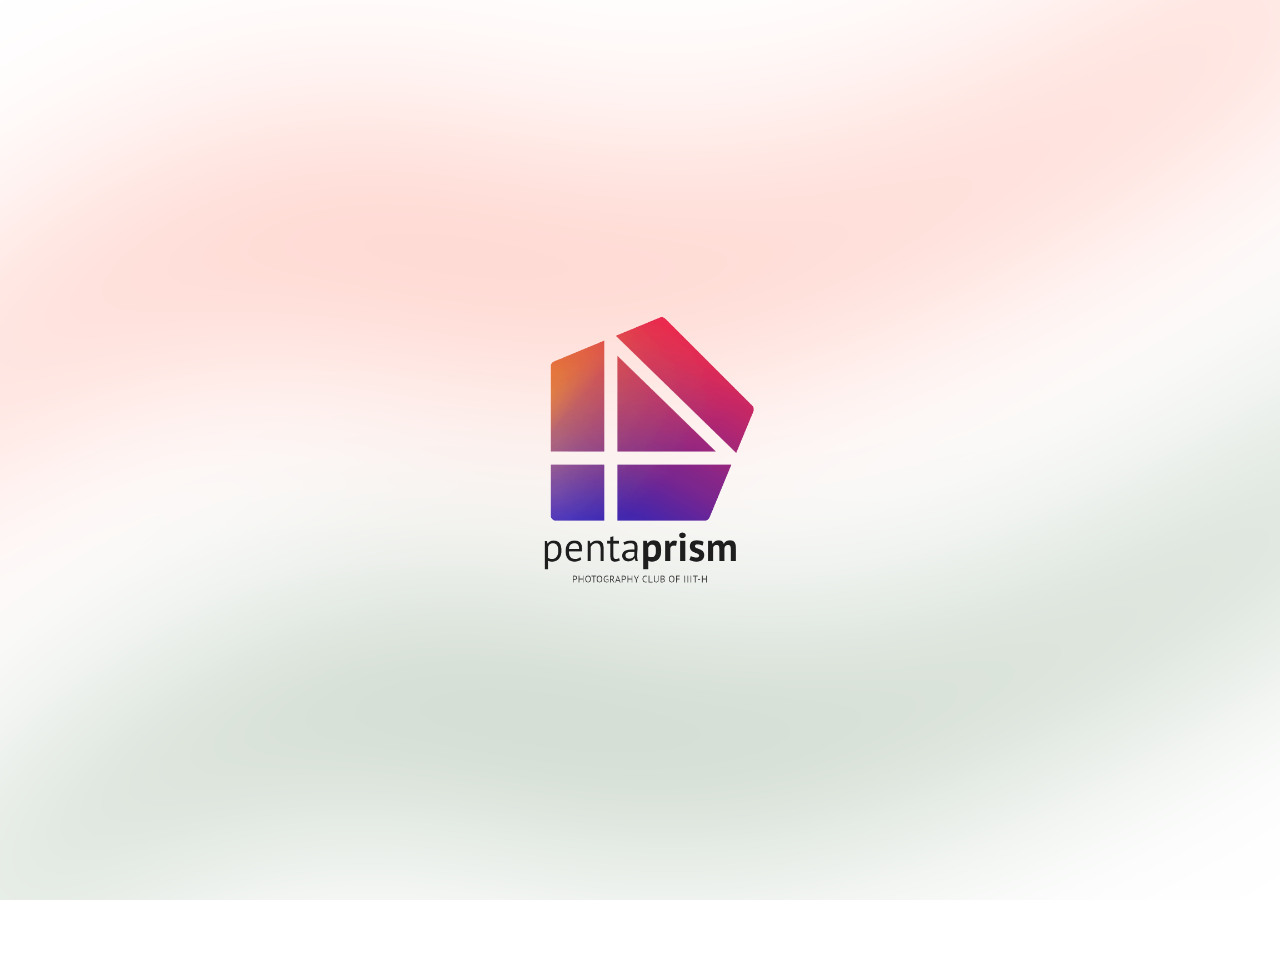
==== index.html @ a575eec8 "added init code" ====
<!DOCTYPE html>
<html lang="en">

<head>
    <meta charset="UTF-8">
    <meta name="viewport" content="width=device-width, initial-scale=1.0">
    <title>Pentaprism | The photography club of IIIT-H</title>
    <script>
        if (/Android|webOS|iPhone|iPad|iPod|BlackBerry|IEMobile|Opera Mini/i.test(navigator.userAgent)) {
            window.location.href = "./index_mobile.html";
        }
    </script>
    <link rel="stylesheet" href="./res/styles/style.css">
    <link rel="stylesheet" href="./res/styles/bootstrap.min.css">
    <link rel="shortcut icon" href="./res/images/pentaprism_logo_icon.png">

    <script src="https://code.jquery.com/jquery-3.5.1.min.js"
        integrity="sha256-9/aliU8dGd2tb6OSsuzixeV4y/faTqgFtohetphbbj0=" crossorigin="anonymous"></script>
    <script src="./res/scripts/init.js"></script>

</head>

<body onload="init()">
    <div id="load">
        <h1>Please wait while it loads.. It might take a bit..</h1>
        <a id="page2link" href="./page2.html">Slow internet? Don't worry, we've got you covered! Click here</a>
    </div>
    <div id="main-wrapper">
        <div class="page p-4">
            <h1>Swachitra</h1>
            <h3>Hover over the image to zoom</h3>

            <div class="img-wrapper my-4">
                <div id="zoom-img-container" class="zoom-img-container shadow-lg center">
                    <a id="cross" href="" onclick="exitFullscreen()">&times;</a>
                    <div class="zoom-img" style="background-image: url('./res/images/mosaic-final-2m.jpg')"></div>
                </div>
                <button id="fullscreen-btn" class="btn btn-primary my-3">View in
                    Fullscreen</button>&nbsp;&nbsp;&nbsp;&nbsp;
                <a href="./res/images/mosaic-final.jpg" download><button class="btn btn-primary my-3">Download Full
                        Res</button></a>
                <br />
                <a id="page2link" href="./page2.html">Slow internet? Don't worry, we've got you covered! Click here</a>
                <div id="text" class="container mt-3 p-0">
                    <p>The freedom to roam around late at night, the JC wali coffee, the pre-deadline panic, those wild birthday parties or our four-legged friends: we all have cherished memories associated with our campus, moments we long to relive.</p>

                    <p>On the occasion of India's 74<sup>th</sup> Independence day, Pentaprism and The Art Society proudly present to you a mosaic made out of 6000 of your beloved memories and invaluable pictures.

                    Because it is you and us much more than brick and mortar that make our campus, and because we're all in this together.

                    To friends we long to hug, to buildings that silently await our return, and to freedom - a Happy Independence Day. Jai Hind! </p>

                    <p>Finally, we'd thank each one of you for sharing these pictures with us. </p>
                </div>
            </div>
        </div>
    </div>
    <div class="mx-auto" id="camera-gif-figure">
        <img class="center2" id="camera-gif" src="./res/images/pentaprism_logo-transparent.png" alt="Static Image"
            data-alt="./res/images/animation.gif">
    </div>

    <!-- SCRIPT FOR ZOOMING IMAGE ON HOVER -->
    <script>
        $('.zoom-img-container').on('mousemove', function (e) {
            const transAmtY = ((e.pageY - $(this).offset().top) / $(this).height()) * 100;
            const transAmtX = ((e.pageX - $(this).offset().left) / $(this).width()) * 100;
            $(this).children('.zoom-img').css({ 'transform-origin': + transAmtX + '% ' + transAmtY + '%' });
        });
        $('.zoom-img-container').on('mouseover', function () { $(this).children('.zoom-img').css({ 'transform': 'scale(9)' }); });
        $('.zoom-img-container').on('mouseout', function () { $(this).children('.zoom-img').css({ 'transform': 'scale(1)' }); });
    </script>

    <!-- SCRIPT FOR REQUESTING FULLSCREEN ON BUTTON CLICK -->
    <script>
        let zoomImg = document.getElementById('zoom-img-container');

        document.getElementById('fullscreen-btn').addEventListener('click', function (e) {
            e.preventDefault();
            requestFullscreen(zoomImg);
        });

        let requestFullscreen = function (e) {
            let flag = 1;
            if (e.requestFullscreen)
                e.requestFullscreen();
            else if (e.webkitRequestFullscreen)
                e.webkitRequestFullscreen();
            else if (e.msRequestFullscreen)
                e.msRequestFullscreen();
            else if (e.mozRequestFullScreen)
                e.mozRequestFullScreen();
            else
                flag = 0;
            if (flag)
                document.getElementById("cross").style.zIndex = 1;
        };

        let exitFullscreen = function () {
            if (document.exitFullscreen)
                document.exitFullscreen();
            else if (document.webkitExitFullscreen)
                document.webkitExitFullscreen();
            else if (document.msExitFullscreen)
                document.msExitFullscreen();
            else if (document.mozCancelFullScreen)
                document.mozCancelFullScreen();
            document.getElementById("cross").style.zIndex = -1;
        };
    </script>
</body>

</html>
---- res/styles/style.css ----
body {
    background-image: url("../images/bg.png");
    background-size: cover;
    background-attachment: fixed;
    background-repeat: no-repeat;
    background-position: center;
    position: relative;
    height: 100vh;
}

#main-wrapper {
    text-align: center;
    font-family: "Lato Bold";
    opacity: 0;
}

.page {
    box-sizing: border-box;
    width: 100vw;
}

sup {
    vertical-align: super;
    font-size: smaller;
}

#load {
    top: 20px;
    text-align: center;
    position: absolute;
    width:100%;
    z-index: 100;
}

.page h1 {
  text-align: center;
  font-size: min(5rem, 16vw);
  font-family: "Lato ExtraBold";
}

.page h3 {
  text-align: center;
  font-size: 1.1rem;
}

.page h4 {
  text-align: center;
  font-family: "Lato";
  font-size: 0.65rem;
}

.page p {
  text-align: justify;
  font-size: 1rem;
}

.center {
    display: block;
    margin-left: auto;
    margin-right: auto;
    width: 100%;
}

#camera-gif-figure {
    position: absolute;
    z-index: -100;
    opacity: 0;
    width: 100vw;
}

#camera-gif {
    position: relative;
    transition: ease 0.4s opacity;
    bottom: 0px;
    width: 30vw;
    max-width: 300px;
}

.center2 {
    display: block;
    margin-left: auto;
    margin-right: auto;
    width: 50%;
}

/* TESTING */

.img-wrapper {
    margin: auto;
    width: 100%;
}

.zoom-img-container {
    overflow: hidden;
    height: 500px;
    width: 667px;
    max-width: 90%;
    position: relative;
    margin: auto;
    border-radius: 10px;
    border: solid white 10px;
}

.zoom-img {
    height: 100%;
    width: 100%;
    position: absolute;
    transition: transform 0.5s ease;
    background-position: center;
    background-size: contain;
    background-repeat: no-repeat;
    border-radius: 10px;
}

/* ///////////////////////////// */

/* FULLSCREEN */
#zoom-img-container:-webkit-full-screen {
	height:90%; width:90%;
}

#zoom-img-container:-moz-full-screen {
	height:90%; width:90%;
}

#zoom-img-container:-ms-fullscreen {
  height:90%; width:90%;
}

#zoom-img-container:full-screen {
	height:90%; width:90%;
}

#zoom-img-container:fullscreen {
	height:90%; width:90%;
}

#cross {
    color: white;
    text-shadow: 4px 4px 10px black;
    text-decoration: none;
    position: absolute;
    top: 5px;
    right: 30px;
    font-size: 50px;
    z-index: -1;
}

#cross:hover {
    color: cyan;
    text-decoration: none;
}

/* ------------------ */

#page2link:hover {
    text-decoration: none;
}

@media (min-height: 900px) {
    #main-wrapper {

        position: absolute;
        top: 50%;
        left: 50%;
        transform: translate(-50%, -50%);
    }
}

/*--FONTS--*/

@font-face {
    font-family: "pt sans reg";
    src: url("../fonts/PT_Sans/PT_Sans-Web-Regular.ttf");
}

@font-face {
    font-family: "Lato";
    src: url("../fonts/Lato/Lato-Regular.ttf");
}

@font-face {
    font-family: "Lato Bold";
    src: url("../fonts/Lato/Lato-Bold.ttf");
}

@font-face {
    font-family: "Lato ExtraBold";
    src: url("../fonts/Lato/Lato-Black.ttf");
}
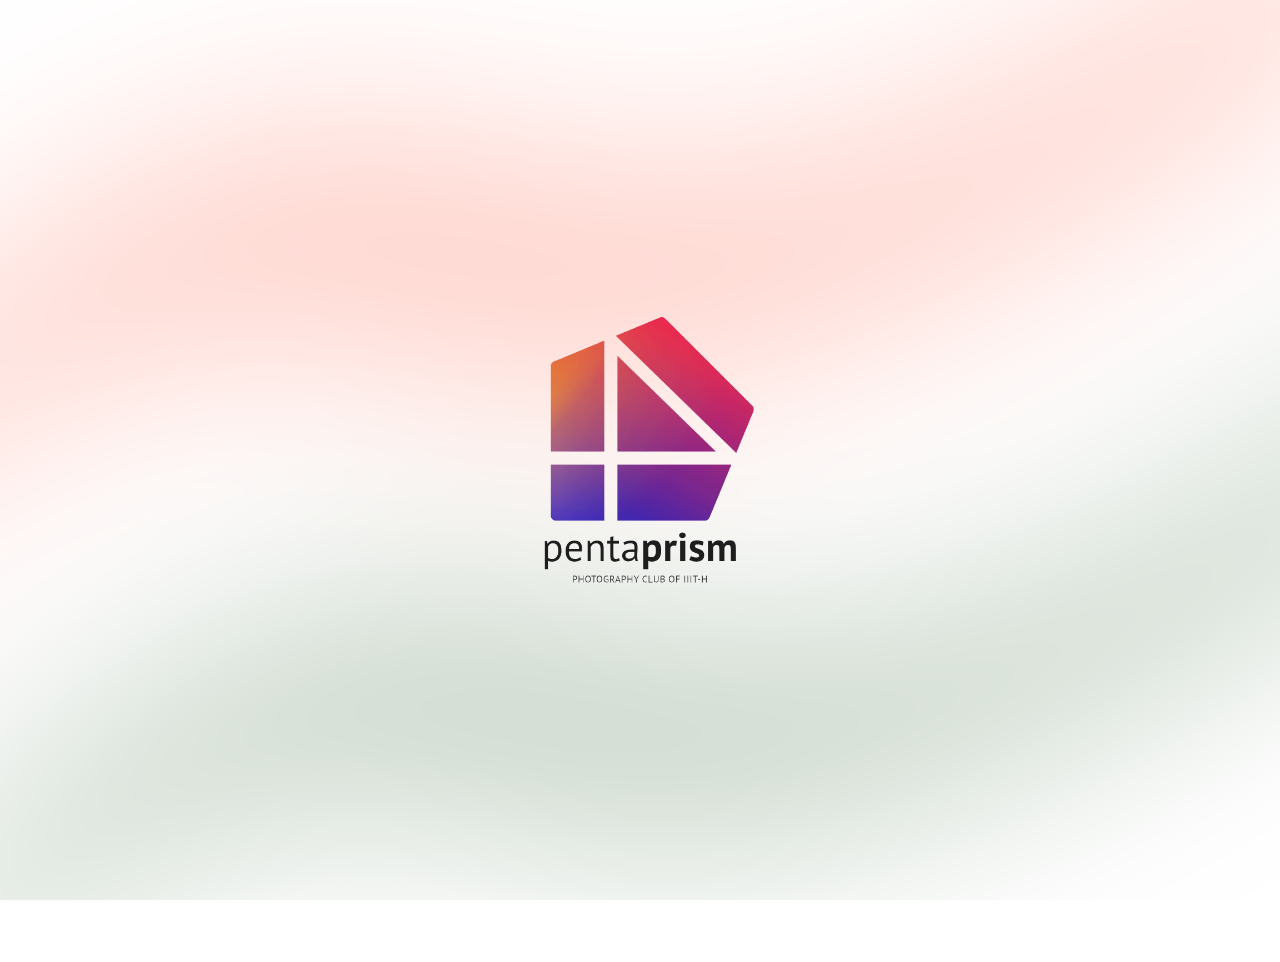
==== commit 815a2947: "published zoom level selector" ====
--- a/index.html
+++ b/index.html
@@ -4,7 +4,7 @@
 <head>
     <meta charset="UTF-8">
     <meta name="viewport" content="width=device-width, initial-scale=1.0">
-    <title>Pentaprism | The photography club of IIIT-H</title>
+    <title>Pentaprism | The Photography Club of IIIT-H</title>
     <script>
         if (/Android|webOS|iPhone|iPad|iPod|BlackBerry|IEMobile|Opera Mini/i.test(navigator.userAgent)) {
             window.location.href = "./index_mobile.html";
@@ -23,7 +23,8 @@
 <body onload="init()">
     <div id="load">
         <h1>Please wait while it loads.. It might take a bit..</h1>
-        <a id="page2link" href="./page2.html">Slow internet? Don't worry, we've got you covered! Click here</a>
+        <a id="page2link" href="./page2.html">Slow internet? Don't worry, we've got you covered! Click here to view a
+            lower res version.</a>
     </div>
     <div id="main-wrapper">
         <div class="page p-4">
@@ -33,22 +34,43 @@
             <div class="img-wrapper my-4">
                 <div id="zoom-img-container" class="zoom-img-container shadow-lg center">
                     <a id="cross" href="" onclick="exitFullscreen()">&times;</a>
-                    <div class="zoom-img" style="background-image: url('./res/images/mosaic-final-2m.jpg')"></div>
+                    <div id="zoom-img" class="zoom-img"
+                        style="background-image: url('./res/images/mosaic-final-2m.jpg')"></div>
                 </div>
-                <button id="fullscreen-btn" class="btn btn-primary my-3">View in
-                    Fullscreen</button>&nbsp;&nbsp;&nbsp;&nbsp;
-                <a href="./res/images/mosaic-final.jpg" download><button class="btn btn-primary my-3">Download Full
-                        Res</button></a>
-                <br />
-                <a id="page2link" href="./page2.html">Slow internet? Don't worry, we've got you covered! Click here</a>
+                <div class="mt-4 mb-2">
+                    <button id="fullscreen-btn" class="btn btn-primary my-2 mx-2">View in
+                        Fullscreen</button>
+                    <span class="mx-2">
+                        Zoom Level = &nbsp;
+                        <select onchange="updateZoom(this.value);">
+                            <option value="2">2x</option>
+                            <option value="5">5x</option>
+                            <option value="10" selected>10x</option>
+                            <option value="15">15x</option>
+                            <option value="20">20x</option>
+                            <option value="25">25x</option>
+                            <option value="30">30x</option>
+                        </select>
+                    </span>
+                    <a href="./res/images/mosaic-final.jpg" download><button class="btn btn-primary my-2 mx-2">Download
+                            Full Res Image</button></a>
+                </div>
+                <a id="page2link" href="./_page2.html" class="mt-4">Slow internet? Don't worry, we've got you covered!
+                    Click here</a>
                 <div id="text" class="container mt-3 p-0">
-                    <p>The freedom to roam around late at night, the JC wali coffee, the pre-deadline panic, those wild birthday parties or our four-legged friends: we all have cherished memories associated with our campus, moments we long to relive.</p>
+                    <p>The freedom to roam around late at night, the JC wali coffee, the pre-deadline panic, those wild
+                        birthday parties or our four-legged friends: we all have cherished memories associated with our
+                        campus, moments we long to relive.</p>
 
-                    <p>On the occasion of India's 74<sup>th</sup> Independence day, Pentaprism and The Art Society proudly present to you a mosaic made out of 6000 of your beloved memories and invaluable pictures.
+                    <p>On the occasion of India's 74<sup>th</sup> Independence day, Pentaprism and The Art Society
+                        proudly present to you a mosaic made out of 6000 of your beloved memories and invaluable
+                        pictures.
 
-                    Because it is you and us much more than brick and mortar that make our campus, and because we're all in this together.
+                        Because it is you and us much more than brick and mortar that make our campus, and because we're
+                        all in this together.
 
-                    To friends we long to hug, to buildings that silently await our return, and to freedom - a Happy Independence Day. Jai Hind! </p>
+                        To friends we long to hug, to buildings that silently await our return, and to freedom - a Happy
+                        Independence Day. Jai Hind! </p>
 
                     <p>Finally, we'd thank each one of you for sharing these pictures with us. </p>
                 </div>
@@ -62,13 +84,18 @@
 
     <!-- SCRIPT FOR ZOOMING IMAGE ON HOVER -->
     <script>
+        let zoomlevel = 10;
+        function updateZoom(value) {
+            zoomlevel = value;
+        }
         $('.zoom-img-container').on('mousemove', function (e) {
             const transAmtY = ((e.pageY - $(this).offset().top) / $(this).height()) * 100;
             const transAmtX = ((e.pageX - $(this).offset().left) / $(this).width()) * 100;
             $(this).children('.zoom-img').css({ 'transform-origin': + transAmtX + '% ' + transAmtY + '%' });
         });
-        $('.zoom-img-container').on('mouseover', function () { $(this).children('.zoom-img').css({ 'transform': 'scale(9)' }); });
-        $('.zoom-img-container').on('mouseout', function () { $(this).children('.zoom-img').css({ 'transform': 'scale(1)' }); });
+
+        $('.zoom-img-container').on('mouseover', function () { $('#zoom-img').css({ 'transform': 'scale(' + zoomlevel + ')' }); });
+        $('.zoom-img-container').on('mouseout', function () { $('#zoom-img').css({ 'transform': 'scale(1)' }); });
     </script>
 
     <!-- SCRIPT FOR REQUESTING FULLSCREEN ON BUTTON CLICK -->
@@ -110,4 +137,4 @@
     </script>
 </body>
 
-</html>
+</html>--- a/res/styles/style.css
+++ b/res/styles/style.css
@@ -95,11 +95,12 @@
     overflow: hidden;
     height: 500px;
     width: 667px;
-    max-width: 90%;
+    max-width: 90vw;
     position: relative;
     margin: auto;
     border-radius: 10px;
     border: solid white 10px;
+    background-color: white;
 }
 
 .zoom-img {
